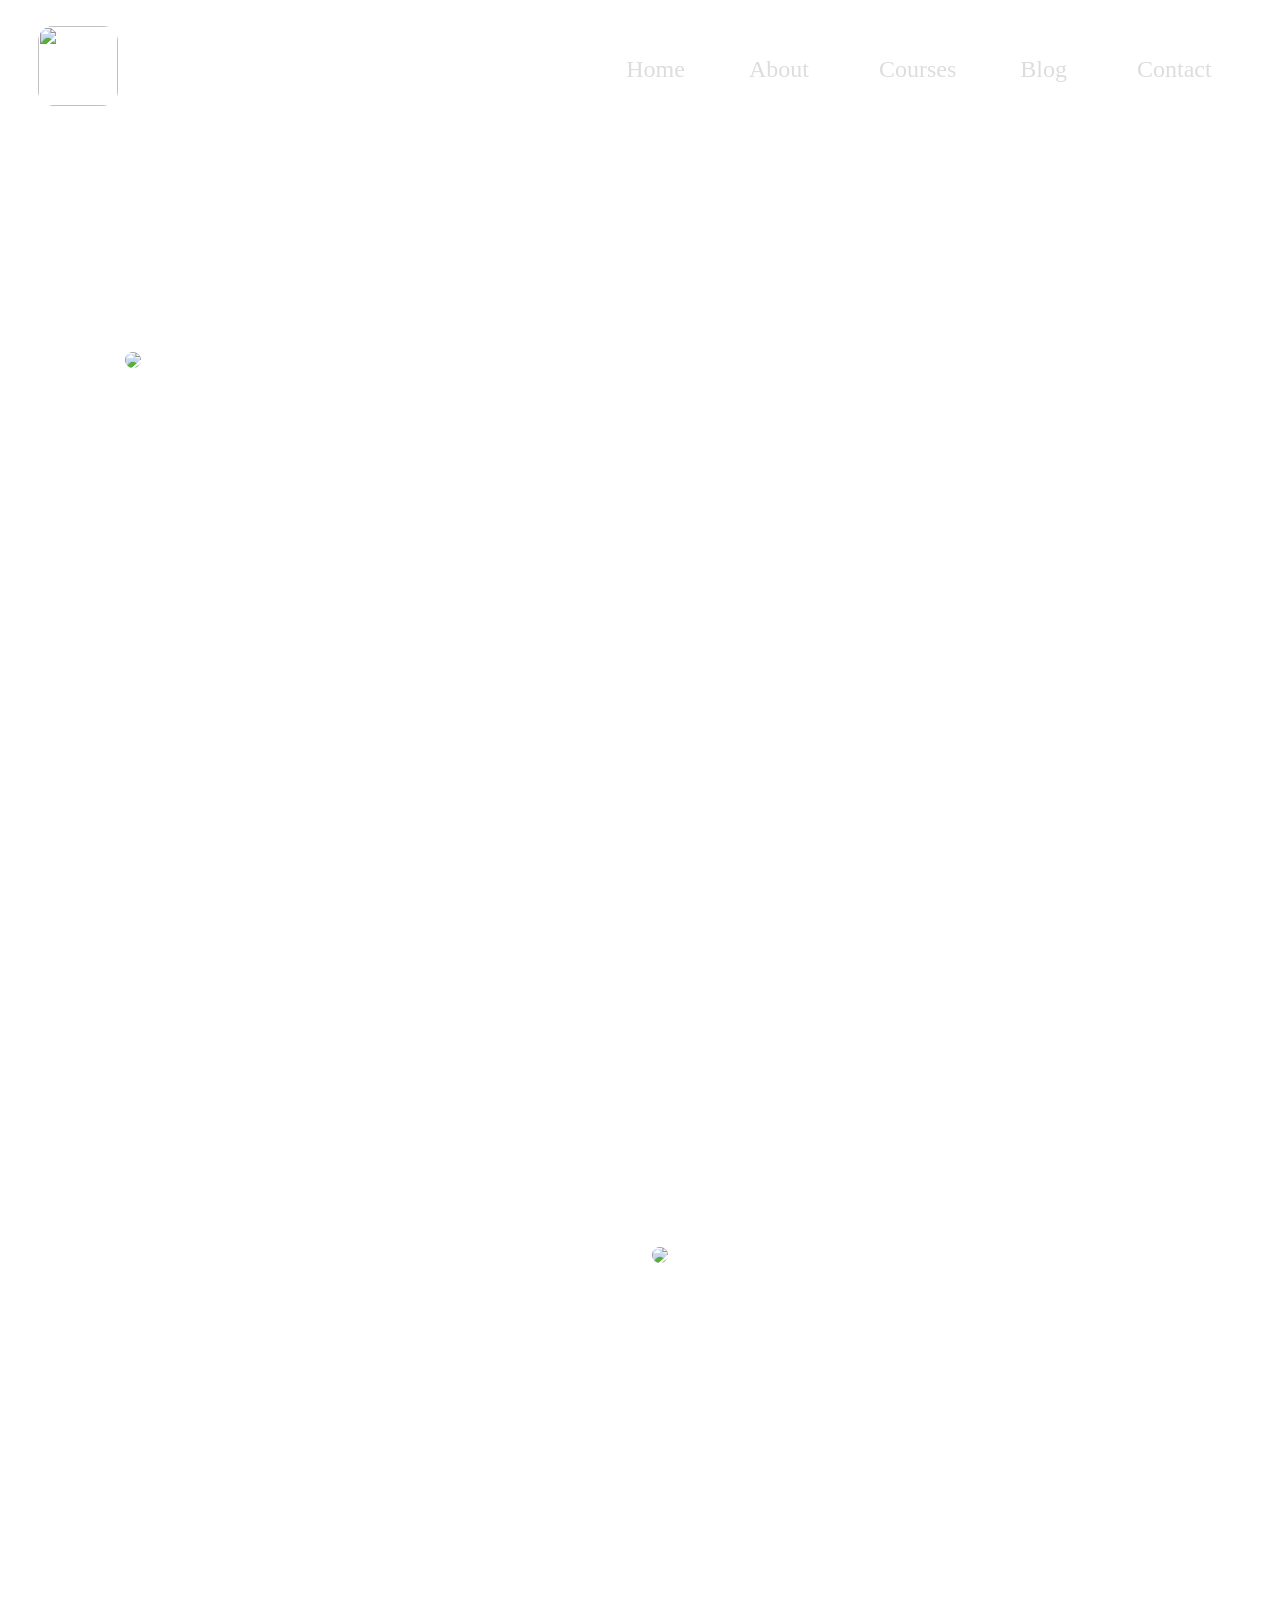
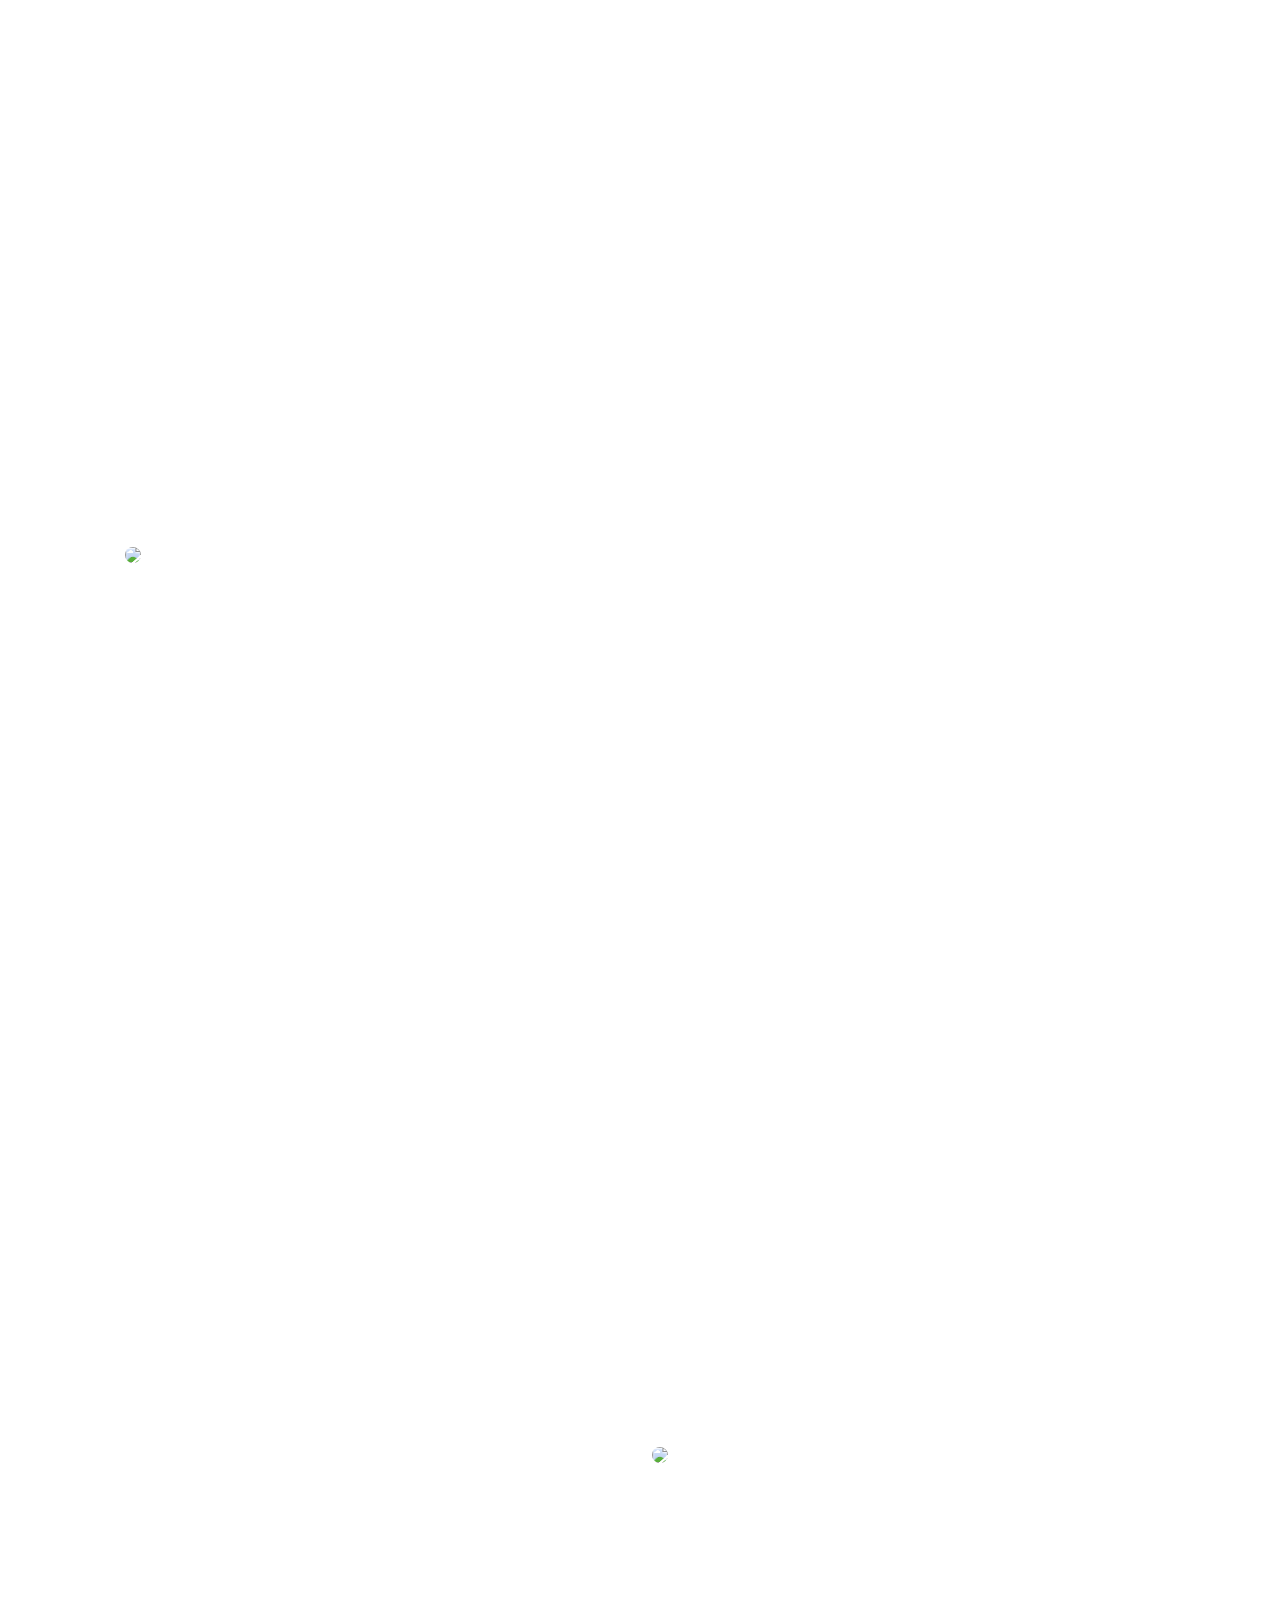
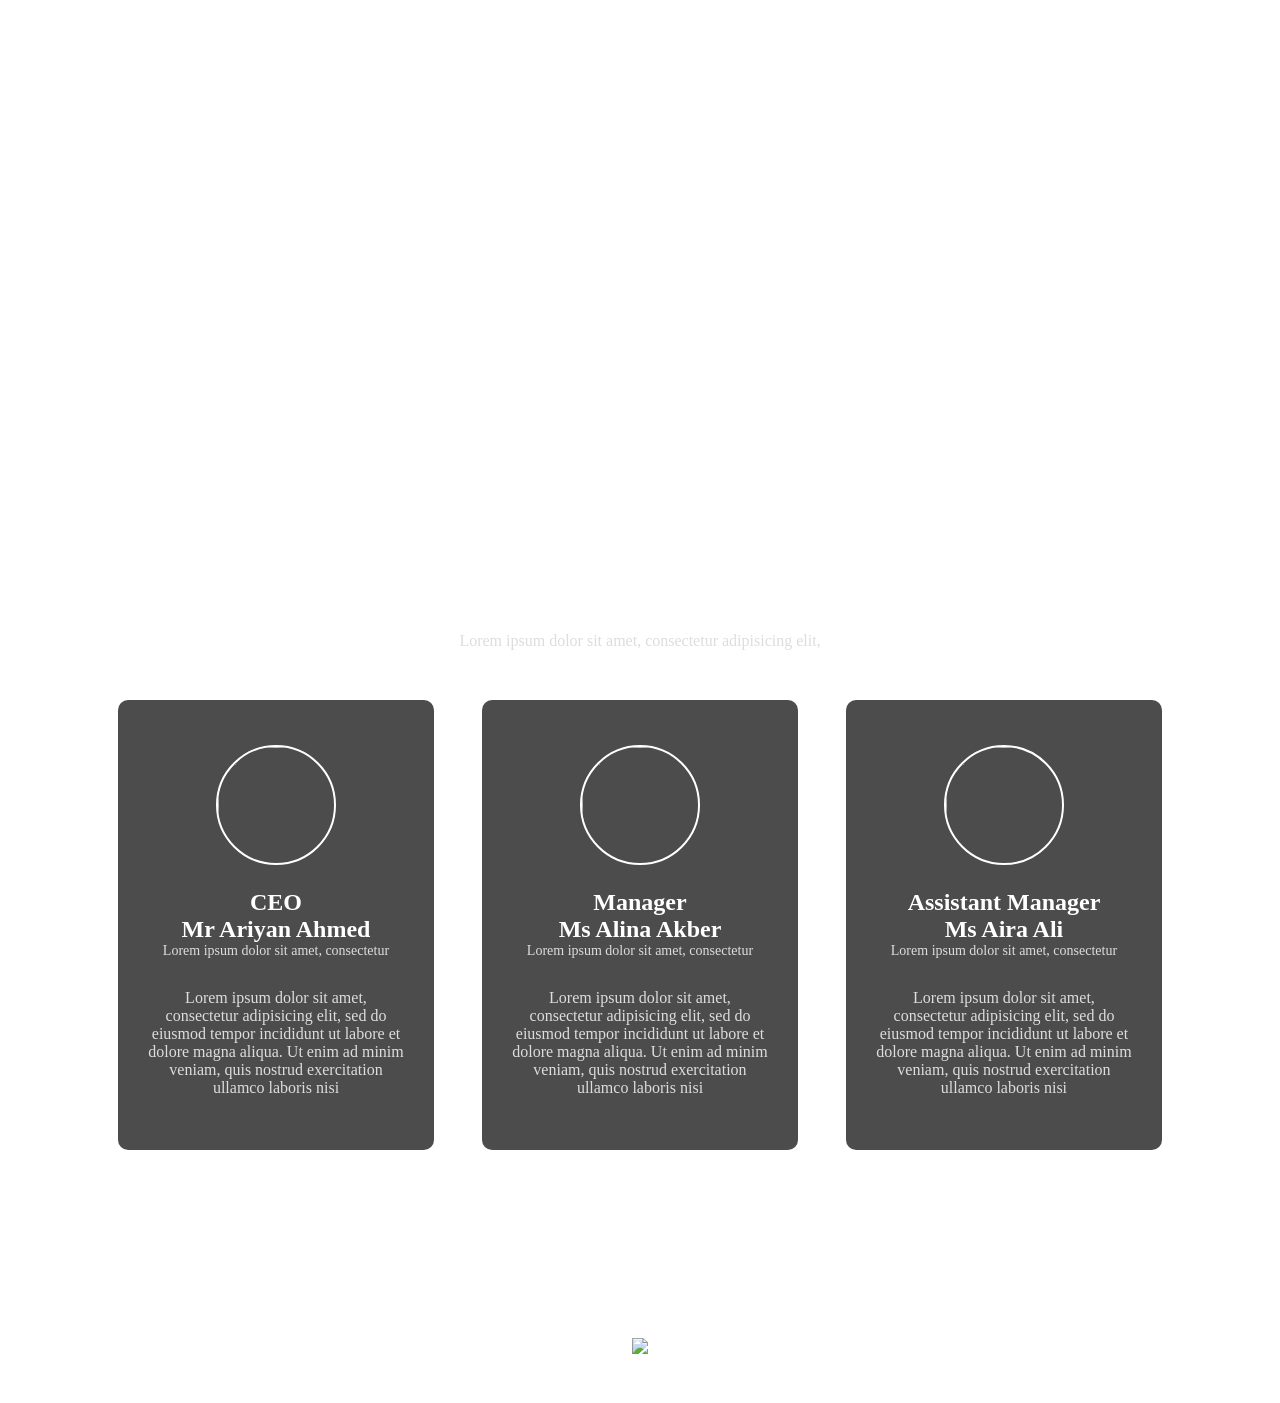
==== about.html @ b3f93488 "Add files via upload" ====
<!DOCTYPE html>
<html>
<head>
	<meta charset="utf-8">
	<meta name="viewport" content="width=device-width, initial-scale=1">
	<link rel="stylesheet" type="text/css" href="about.css">
	<link rel="stylesheet" href="https://cdnjs.cloudflare.com/ajax/libs/font-awesome/7.0.1/css/all.min.css"/>
	<link rel="icon" type="image/png" href="pics/education.png">
	<title>EduTech</title>
</head>
<body>
	<section id="home">
	<header>
		<div id="image"><img src="pics/edu.png" height="80px" width="80px"></div>
			<i class="fa-duotone fa-solid fa-ellipsis-vertical" onclick="showmenu()"></i>

		<div id="text">
			<i class="fa-regular fa-circle-xmark" onclick="hidemenu()"></i>

			<ul>
				<li><a href="Cweb.html"><i class="fa-notdog fa-solid fa-house"></i>&nbsp;Home</a></li>
				<li><a href="about.html"><i class="fa-solid fa-user"></i>About</a></li>
				<li><a href="courese.html"><i class="fa-solid fa-book"></i>&nbsp;Courses</a></li>
				<li><a href="blog.html"><i class="fa-solid fa-blog"></i>Blog</a></li>
				<li><a href="contect.html"><i class="fa-solid fa-phone"></i>&nbsp;Contact</a></li>
			</ul>
		</div>
	</header>
</section>
<section class="section a" id="second">
	<div class="textcol">
	<h1>About Us</h1>
		<p class="p">Lorem ipsum dolor sit amet, consectetur adipisicing elit, sed do eiusmod
		tempor incididunt ut labore et dolore magna aliqua. Ut enim ad minim veniam,
		quis nostrud exercitation ullamco</p>
		</div>
	<div class="row">	
		<div class="col">
			<img src="pics/laptop9.jpg">
		</div>
		<div class="col">
			<h3>What We Provide</h3><br>
			<p>Lorem ipsum dolor sit amet, consectetur adipisicing elit, sed do eiusmod
			tempor incididunt ut labore et dolore magna aliqua. Ut enim ad minim veniam,
			quis nostrud exercitation ullamco laboris nisi ut aliquip ex ea commodo
			consequat. Duis aute irure dolor <br> in reprehenderit in voluptate velit esse
			cillum dolore eu fugiat nulla pariatur. Excepteur sint occaecat cupidatat non
			proident, sunt in culpa qui officia deserunt mollit anim id est laborum.in reprehenderit in voluptate velit esse
			cillum dolore eu fugiat nulla pariatur. </p>
		</div>
	</div>

</section>
<section class="section b">
<div class="row row-col">	
		<div class="col">
			<h3>dolor sit amet</h3><br>
			<p>Lorem ipsum dolor sit amet, consectetur adipisicing elit, sed do eiusmod
			tempor incididunt ut labore et dolore magna aliqua. Ut enim ad minim veniam,
			quis nostrud exercitation ullamco laboris nisi ut aliquip ex ea commodo
			consequat. Duis aute irure dolor <br> in reprehenderit in voluptate velit esse
			cillum dolore eu fugiat nulla pariatur. Excepteur sint occaecat cupidatat non
			proident, sunt in culpa qui officia deserunt mollit anim id est laborum.in reprehenderit in voluptate velit esse
			cillum dolore eu fugiat nulla pariatur. </p>
		</div>
		<div class="col">
			<img src="pics/office2.jpg">
		</div>
		
	</div>
</section>
<section class="section c">
<div class="row row-col">
<div class="col">
			<img src="pics/laptop8.jpg">
		</div>	
		<div class="col">
			<h3>dolor sit amet</h3><br>
			<p>Lorem ipsum dolor sit amet, consectetur adipisicing elit, sed do eiusmod
			tempor incididunt ut labore et dolore magna aliqua. Ut enim ad minim veniam,
			quis nostrud exercitation ullamco laboris nisi ut aliquip ex ea commodo
			consequat. Duis aute irure dolor <br> in reprehenderit in voluptate velit esse
			cillum dolore eu fugiat nulla pariatur. Excepteur sint occaecat cupidatat non
			proident, sunt in culpa qui officia deserunt mollit anim id est laborum.in reprehenderit in voluptate velit esse
			cillum dolore eu fugiat nulla pariatur. </p>
		</div>
	</div>
</section>
<section class="section d">
<div class="row row-col">	
		<div class="col">
			<h3>dolor sit amet</h3><br>
			<p>Lorem ipsum dolor sit amet, consectetur adipisicing elit, sed do eiusmod
			tempor incididunt ut labore et dolore magna aliqua. Ut enim ad minim veniam,
			quis nostrud exercitation ullamco laboris nisi ut aliquip ex ea commodo
			consequat. Duis aute irure dolor <br> in reprehenderit in voluptate velit esse
			cillum dolore eu fugiat nulla pariatur. Excepteur sint occaecat cupidatat non
			proident, sunt in culpa qui officia deserunt mollit anim id est laborum.in reprehenderit in voluptate velit esse
			cillum dolore eu fugiat nulla pariatur. </p>
		</div>
		<div class="col">
			<img src="pics/office.jpg">
		</div>
		
	</div>
</section>
<section class="team">
	<h1 class="h"> Our Team Members</h1>
	<p class="hh">Lorem ipsum dolor sit amet, consectetur adipisicing elit,</p>
	<div class="row">
	<div class="main">
		<img src="pics/ariyan.jpg">
		<h2>CEO <br> Mr Ariyan Ahmed</h2>
		<p class="t">Lorem ipsum dolor sit amet, consectetur </p>
		<p class="pra4">Lorem ipsum dolor sit amet, consectetur adipisicing elit, sed do eiusmod
		tempor incididunt ut labore et dolore magna aliqua. Ut enim ad minim veniam,
		quis nostrud exercitation ullamco laboris nisi</p>
	</div>
	<div class="main">
		<img src="pics/alina.jpg">
		<h2>Manager <br> Ms Alina Akber</h2>
		<p class="t">Lorem ipsum dolor sit amet, consectetur </p>
		<p class="pra4">Lorem ipsum dolor sit amet, consectetur adipisicing elit, sed do eiusmod
		tempor incididunt ut labore et dolore magna aliqua. Ut enim ad minim veniam,
		quis nostrud exercitation ullamco laboris nisi</p>
	</div>
	<div class="main">
		<img src="pics/aira.jpg">
		<h2>Assistant Manager <br>Ms Aira Ali</h2>
		<p class="t">Lorem ipsum dolor sit amet, consectetur </p>
		<p class="pra4">Lorem ipsum dolor sit amet, consectetur adipisicing elit, sed do eiusmod
		tempor incididunt ut labore et dolore magna aliqua. Ut enim ad minim veniam,
		quis nostrud exercitation ullamco laboris nisi</p>
	</div>
</div>
 	<div class="about">
 		<h3>
 			About us 
 		</h3>
 		<p class="pra">Lorem ipsum dolor sit amet, consectetur adipisicing elit, sed do eiusmod
 		tempor incididunt ut labore et dolore magna aliqua. Ut enim ad minim veniam,
 		quis nostrud exercitation ullamco laboris nisi ut aliquip ex ea commodo
 		consequat. Duis aute irure dolor in reprehenderit in voluptate velit esse
 		cillum dolore eu fugiat nulla pariatur. Excepteur sint occaecat cupidatat non
 		proident, sunt in culpa qui officia deserunt mollit anim id est laborum.</p>
 			<div  class="icon">
 		<i class="fa-brands fa-facebook-f"></i>
 		<i class="fa-brands fa-instagram"></i>
 		<i class="fa-brands fa-youtube"></i>
 		<i class="fa-brands fa-twitter"></i>
 		<i class="fa-brands fa-linkedin-in"></i>
 	</div>
 		<h6 class="maya">This Wedsite is Made With Hardwork By UMAMA MAYA </h6>
 		<h6>M-Logixs Education</h6>
 		<img src="pics/mlogixs.jpg" height="18px">
 	</div>

 
 </section>




<script>
		var text = document.getElementById('text')

			function showmenu(){
				text.style.right= "0"
			}
			function hidemenu(){
				text.style.right= "-220px"
			}
	</script>
</body>
</html>
---- about.css ----
*{
	padding: 0;
	margin: 0;
	box-sizing: border-box;
	overflow-x: hidden;
	color: white;
}
html{
	scroll-behavior: smooth;
}
body{
	background-color: 
}
header img{
	border-radius: 15px;
}
header{
	display: flex;
	justify-content: space-between;
	align-content: center;
	padding: 2% 3%;
	background: linear-gradient(rgba(4, 9, 30, 0.7)),url(pics/code2.jpg);
	background-size: cover;
	background-position: center;
}
#text{
	flex: 1;
	text-align: right;
}

header ul li{
	list-style: none;
	display: inline-block;
	margin: 30px;
	font-size: 1.5rem;
	position: relative;
}
header ul li a{
	text-decoration: none;
	color: #ddd;
}
header ul li::after{
	content: '';
	width: 0%;
	height: 3px;
	background-color: #efcc00;
	display: flex;
	margin: auto;
	transition: 0.5s;

}
header ul li:hover::after{
	width: 100%;
}

header .fa-duotone{
	display: none;
}
header .fa-regular{
	display: none	;
}
.fa-house{
	font-size: 17px;
	color: #efcc00;
}
.fa-book{
	font-size: 17px;
	color: #efcc00;
}
.fa-phone{
	font-size: 17px;
	color: #efcc00;
}
.fa-user{
	font-size: 17px;
	color: #efcc00;
}
.fa-blog{
	font-size: 17px;
	color: #efcc00;
}


@media (max-width: 700px){
	header ul li{
		display: block;
	}
	header ul li a{
		color: white;
	}
	header .fa-duotone{
	display: block;
	font-size: 22px;
	color: #efcc00; 
	padding: 20px;
	cursor: pointer;
}
	#text{
		min-height: 100vh;
		width: 220px;
		position: absolute;
		top: 0;
		right: -220px;
		background-color: #efcc00;
		padding: 15px;
		z-index: 3;
		text-align: left;
		transition: 2s;
	}
	header ul li::after{
		background-color: #6f9cde;
	}
	img{
		width: 60px;
		height: 60px;
	}

	header .fa-regular{
		display: block;
		margin: 3px;
		font-size: 22px;
		cursor: pointer;
	}
	.fa-phone{
		color: #6f9cde;
	}
	.fa-house{
		color: #6f9cde;
	}
	.fa-book{
		color: #6f9cde;
	}
	.fa-blog{
		color: #6f9cde;
	}
	.fa-user{
		color: #6f9cde;
	}
}
/*header*/
.section{
	height: 100vh;
	margin: auto;
	width: 100%;
	
}
.row{
	width: 87%;
	display: flex;
	justify-content: space-between;
	margin-top: 4%;
	margin: auto;
	padding: 30px;

	
	border-radius: 10px;
}
.row-col{
	/*padding: 90px;*/
	margin-top: 70px;
}
.col{
	flex-basis: 67%;
	/*background-color: #dff2ff;*/
	border-radius: 10px;
	/*margin-bottom: 5%;
	margin-top: 3%;*/
	margin: 3% 1% 5% 1%;
	padding: 20px 12px;
	transition: 0.9s;
	margin: auto;
}
.section img{
	width: 100%;
	border-radius: 10px;
}
section{
	background-size: cover;
}
.a{
	background: linear-gradient(rgba(4, 9, 30, 0.7)),url(pics/laptop9.jpg);
	background-size: cover;
}
.b{
	background: linear-gradient(rgba(4, 9, 30, 0.7)),url(pics/office2.jpg);
	background-size: cover;
}
.c{
	background: linear-gradient(rgba(4, 9, 30, 0.7)),url(pics/laptop8.jpg);
	background-size: cover;
}
.d{
	background: linear-gradient(rgba(4, 9, 30, 0.7)),url(pics/office.jpg);
	background-size: cover;
}
.textcol h1 ,.p{
	text-align: center;
	margin: auto;
}
.textcol h1{
	padding-top: 30px;
}
/*about us*/
.aboutus ,.team{
		background: linear-gradient(rgba(4, 9, 30, 0.7)),url(pics/code2.jpg);
		background-size: cover;

}
.about{
	margin: auto;
	text-align: center;
	width: 80%;
	border-radius: 10px;
	margin-bottom: 45px;
}
.about h3{
	margin-top: 20px;
}
.about .maya{
	padding-bottom: 20px;
}
.fa-brands{
	margin: 13px;
	padding: 3px;
}
.fa-brands:hover{
	transform: scale(1.2);
}
.team h1{
	margin: auto;
	text-align: center;
	padding-top: 50px;
}
.team .row{
	width: 90%;
	margin: auto;
	text-align: center;
	padding-top: 50px;
}
.main{
	flex-basis:  29%;
	border-radius: 10px;
	overflow: hidden;
	margin-bottom: 30px;
	position: relative;
	height: 450px;
	background-color:rgba(0, 0, 0, 0.7) ;
	margin: auto;
	transition: 0.5s;
}
.main h2{
	padding-top: 20px;
}
.main img{
	border-radius: 50%;
	border: 2px solid white;
	height: 120px;
	width: 120px;
	margin-top: 45px;
}
.main .h , .hh{
	padding-top: 10px;
	text-align: center;
}
.main .t,.pra4,.hh{
	color: #ddd;
}
.pra4{
	margin: 30px;
	font-size: 1rem;
}
.main .t{
	font-size: 14px;
}
.main:hover{
	box-shadow: 0 0 20px 0px rgba(255, 255, 255, 0.5);
}

@media (max-width:700px){

	.section{
		height: auto;
		padding: 40px 0;
	}

	.row{
		flex-direction: column;
		width: 95%;
		padding: 20px;
	}

	.col{
		flex-basis: 100%;
		margin: 15px 0;
		text-align: center;
	}

	.section img{
		width: 100%;
		height: auto;
		border-radius: 10px;
	}

	.textcol h1,.textcol p,.col h3,.col p{
		text-align: center;
	}

	.about{
		width: 95%;
		padding: 20px;
	}

	.about p{
		font-size: 14px;
		line-height: 1.6;
	}

	.icon{
		display: flex;
		justify-content: center;
		flex-wrap: wrap;
	}

	.fa-brands{
		font-size: 18px;
	}
	.main{
		margin-bottom: 40px;
	}

}
.fa-brands{
	cursor: pointer;
}
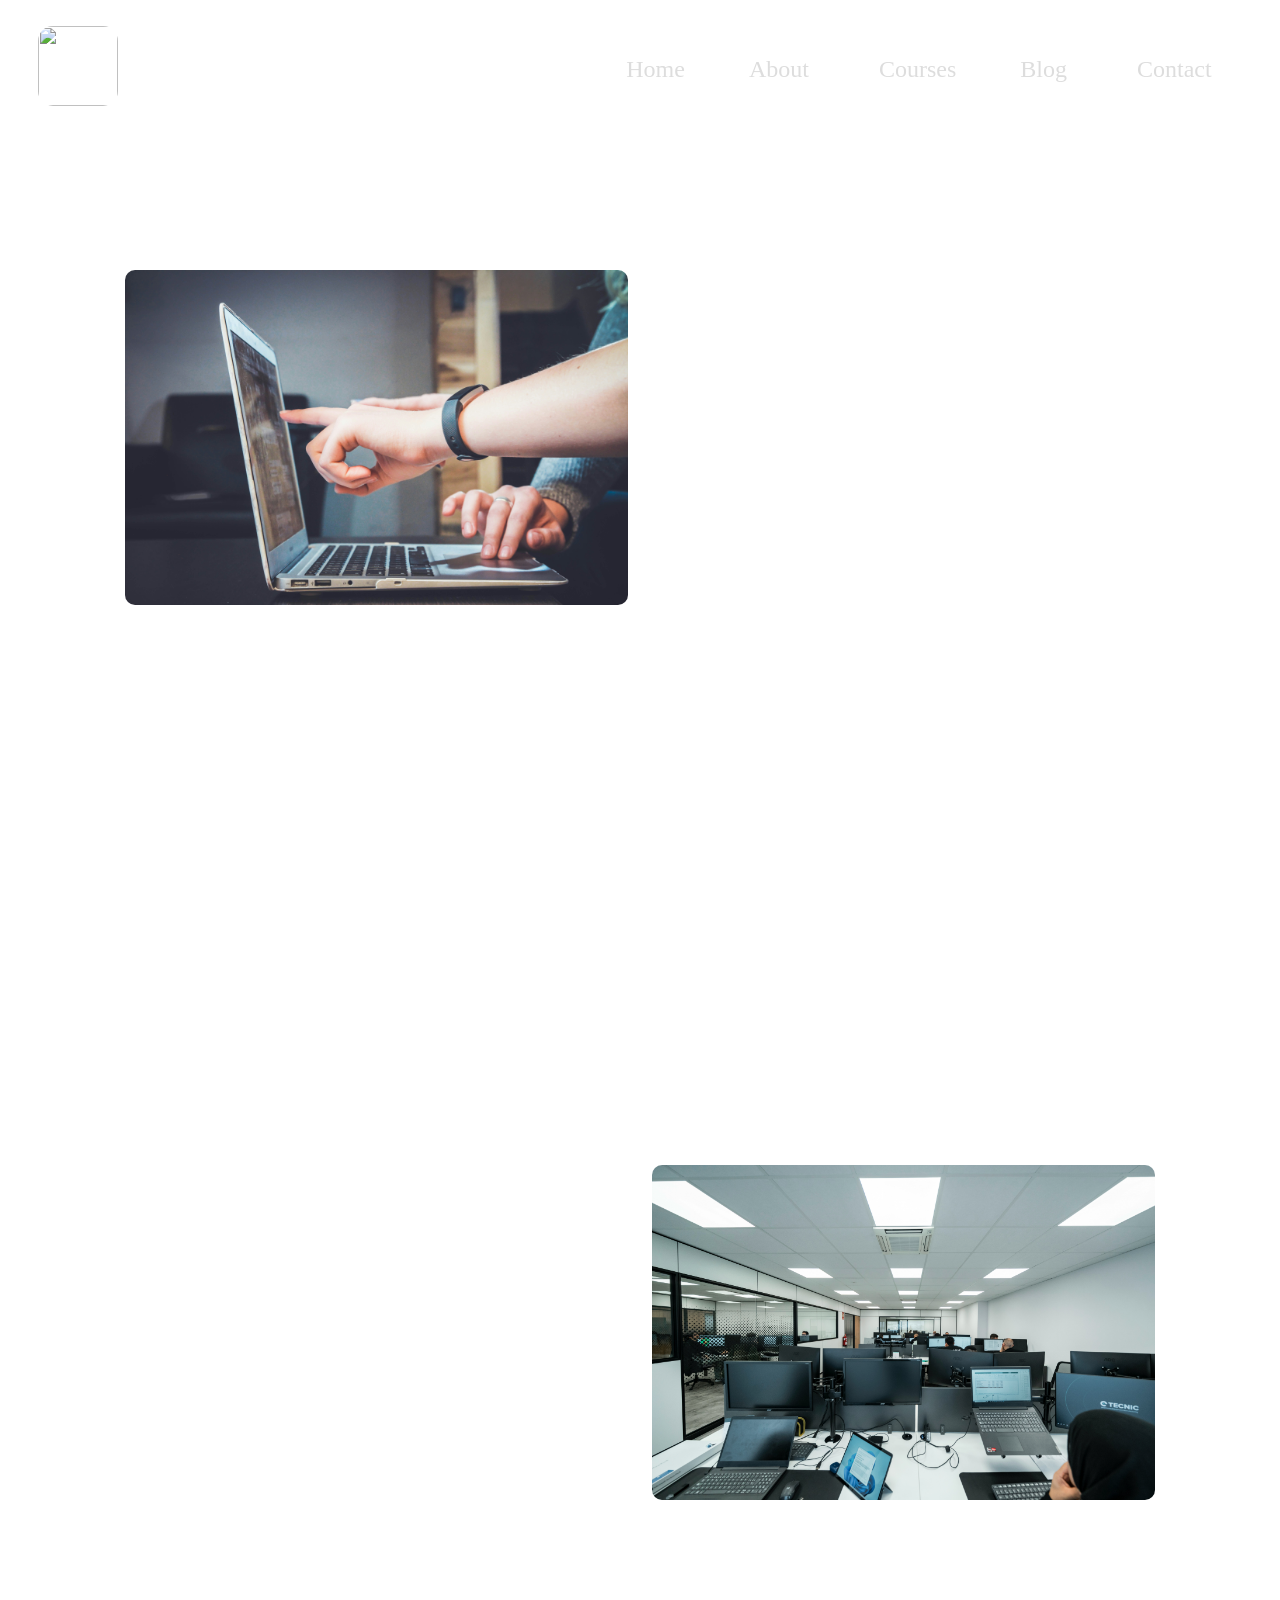
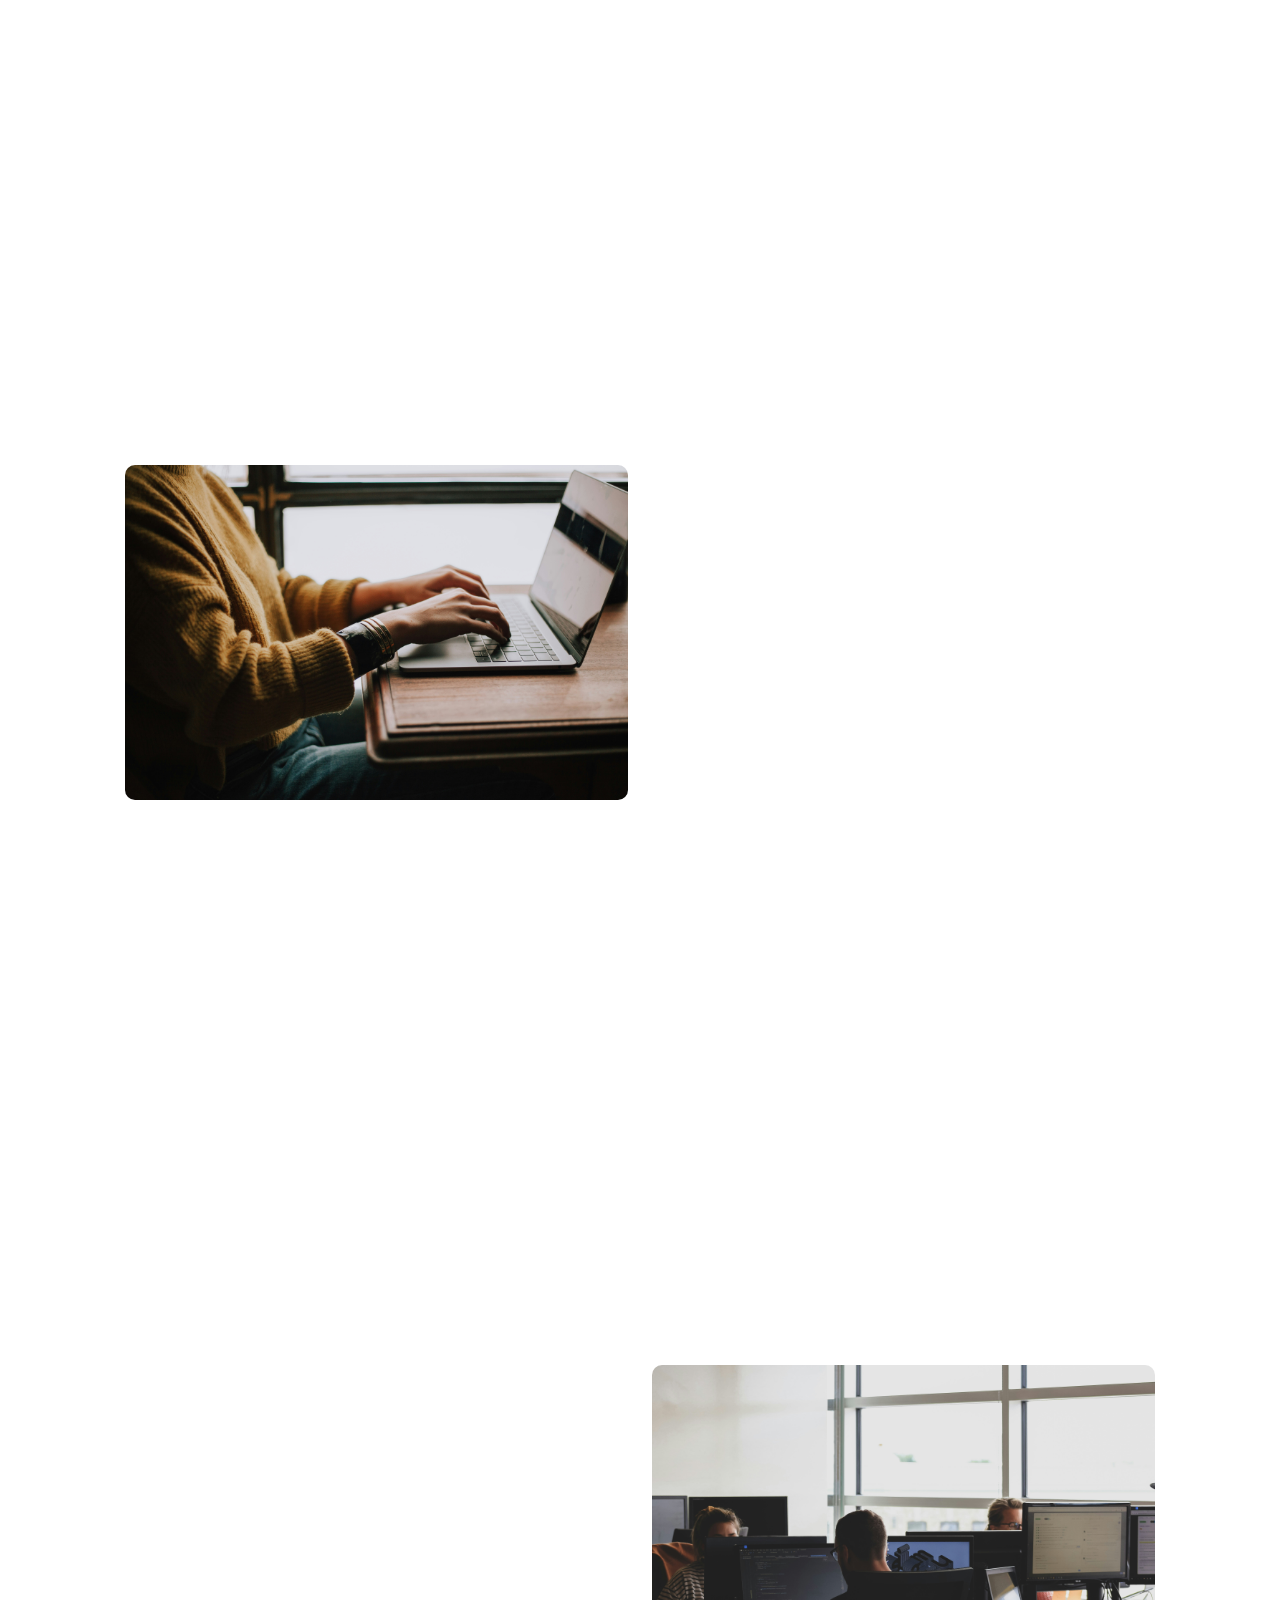
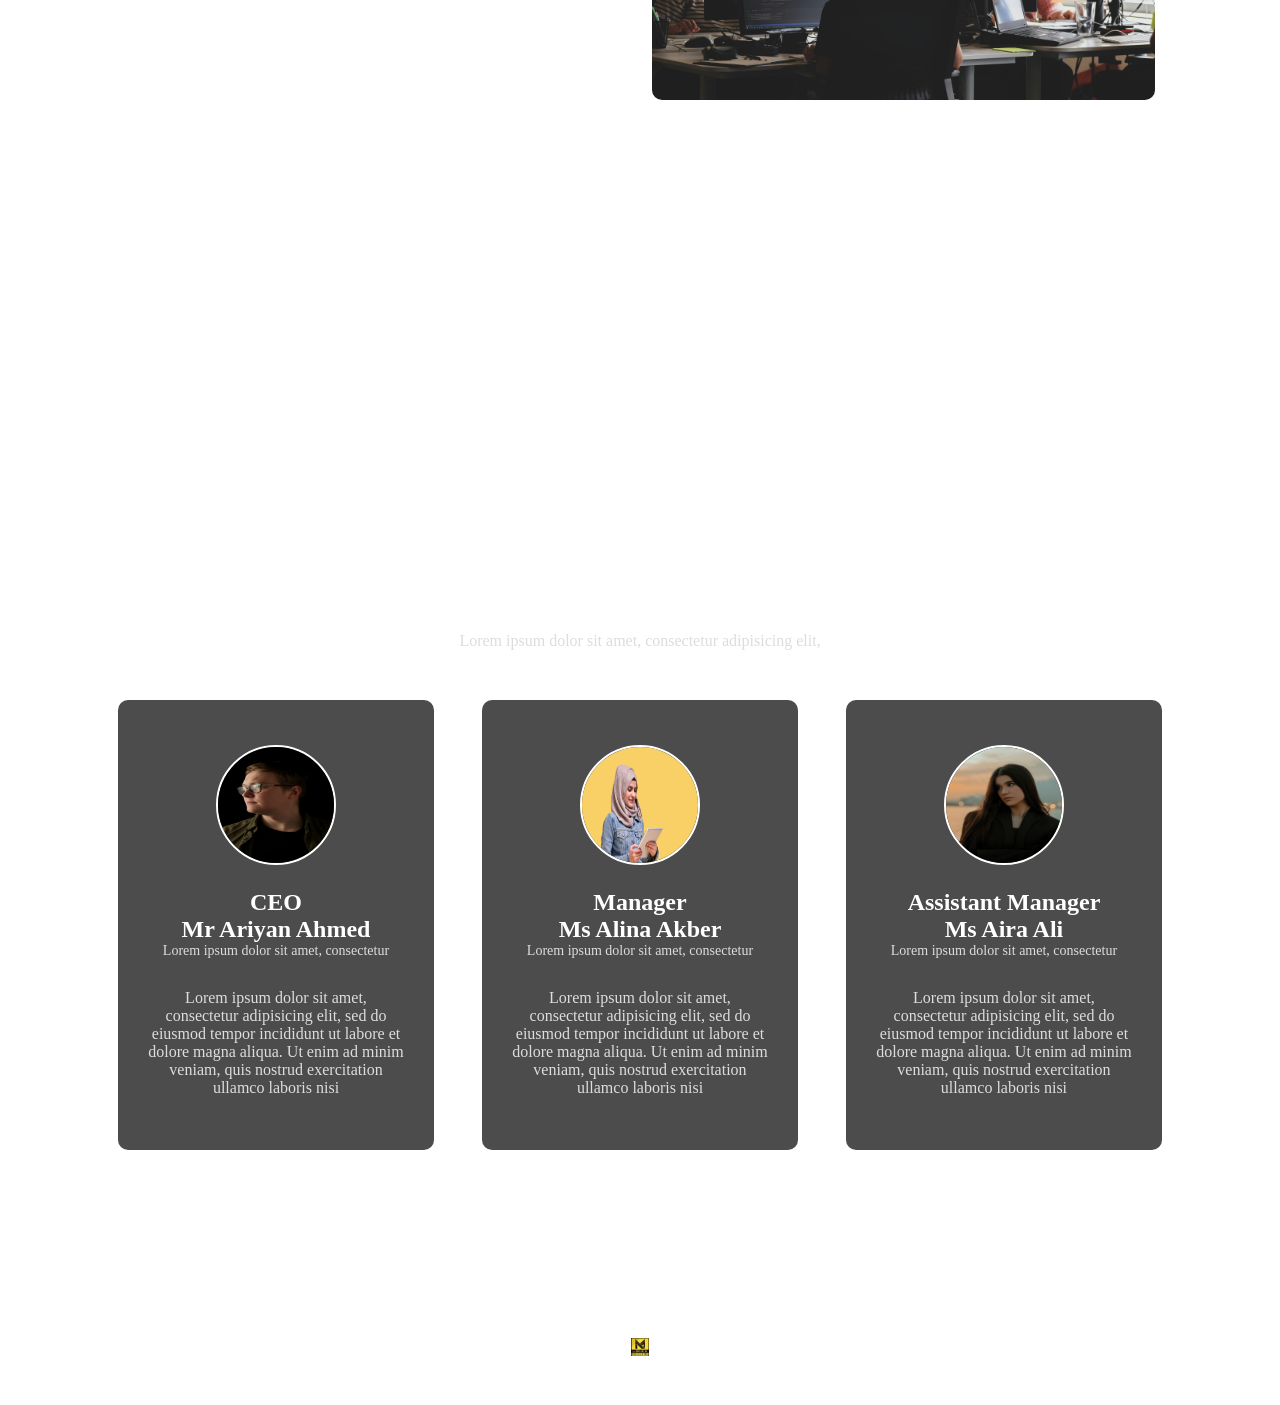
==== commit 1ec9d692: "Update about.html" ====
--- a/about.html
+++ b/about.html
@@ -18,7 +18,7 @@
 			<i class="fa-regular fa-circle-xmark" onclick="hidemenu()"></i>
 
 			<ul>
-				<li><a href="Cweb.html"><i class="fa-notdog fa-solid fa-house"></i>&nbsp;Home</a></li>
+				<li><a href="index.html"><i class="fa-notdog fa-solid fa-house"></i>&nbsp;Home</a></li>
 				<li><a href="about.html"><i class="fa-solid fa-user"></i>About</a></li>
 				<li><a href="courese.html"><i class="fa-solid fa-book"></i>&nbsp;Courses</a></li>
 				<li><a href="blog.html"><i class="fa-solid fa-blog"></i>Blog</a></li>
@@ -172,4 +172,4 @@
 			}
 	</script>
 </body>
-</html>+</html>
